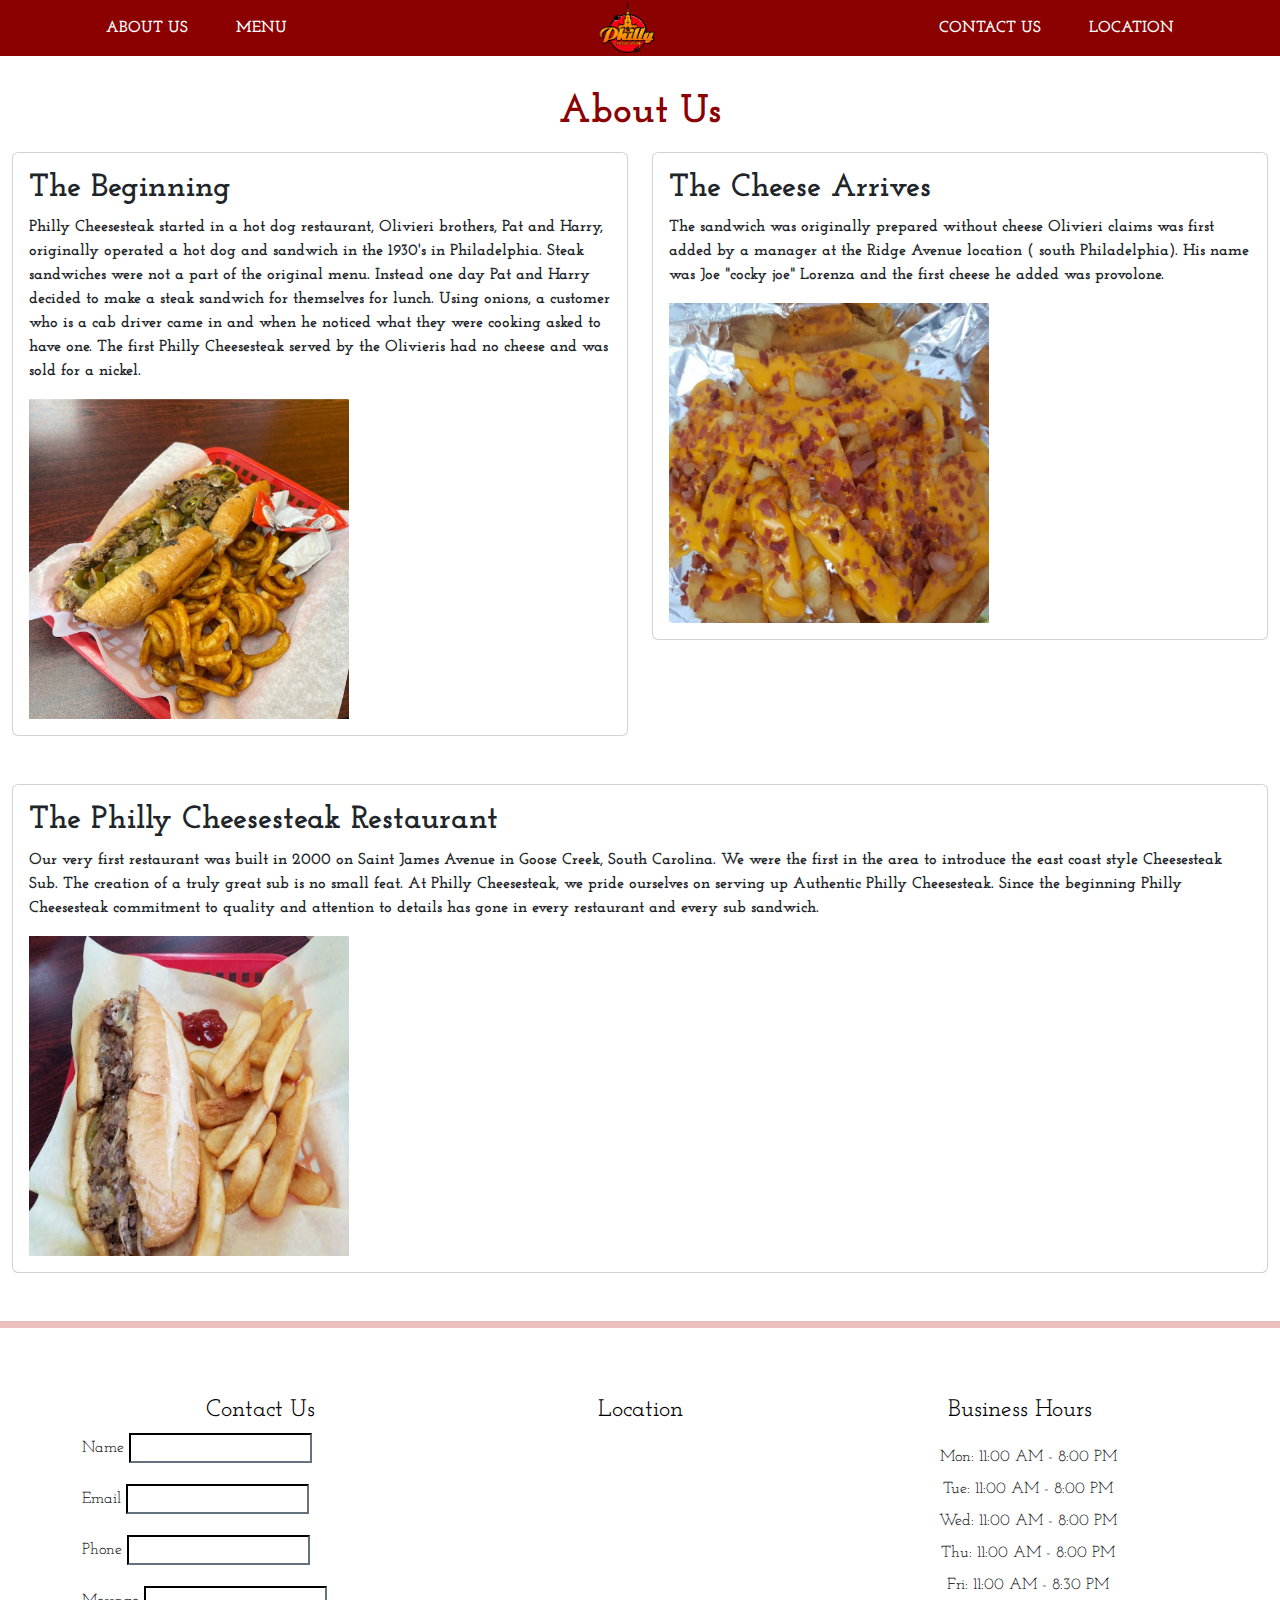
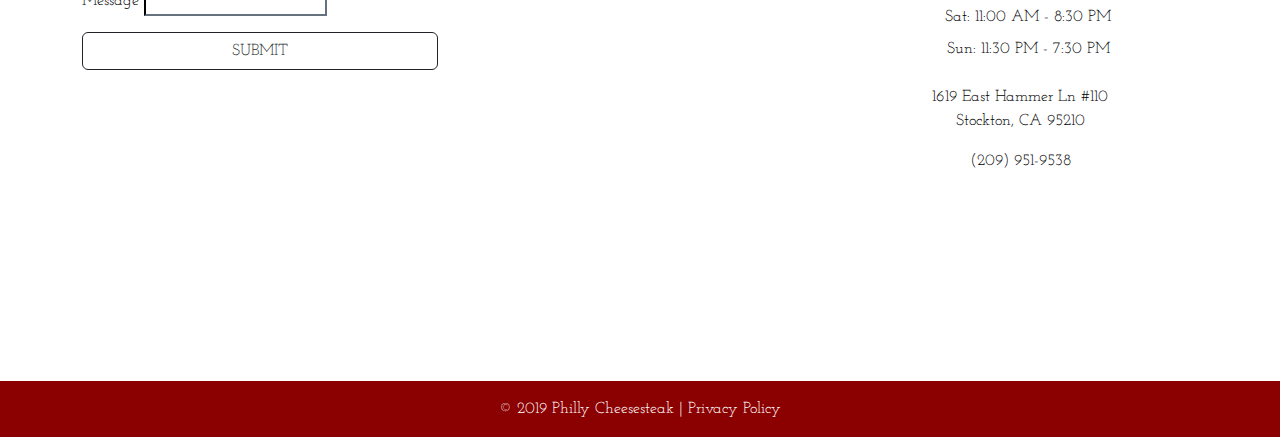
==== AboutUs.html @ 5f67e376 "footer responsive" ====
<!doctype html>
<html lang="en">
  <head>
    <meta charset="utf-8">
    <meta name="viewport" content="width=device-width, initial-scale=1">
    <title>About us page</title>
    <link rel="stylesheet" href="./styles/Mstyles.css">
    <link href="https://cdn.jsdelivr.net/npm/bootstrap@5.3.3/dist/css/bootstrap.min.css" rel="stylesheet" integrity="sha384-QWTKZyjpPEjISv5WaRU9OFeRpok6YctnYmDr5pNlyT2bRjXh0JMhjY6hW+ALEwIH" crossorigin="anonymous">
    <link rel="preconnect" href="https://fonts.googleapis.com">
    <link rel="preconnect" href="https://fonts.gstatic.com" crossorigin>
    <link href="https://fonts.googleapis.com/css2?family=IBM+Plex+Sans:ital,wght@0,100;0,200;0,300;0,400;0,500;0,600;0,700;1,100;1,200;1,300;1,400;1,500;1,600;1,700&family=Josefin+Slab:ital,wght@0,100..700;1,100..700&display=swap" rel="stylesheet">
  </head>
  <body>
    <nav class="navbar navbar-expand-lg navbar-dark">
      <div class="container">
        <button class="navbar-toggler" type="button" data-bs-toggle="collapse" data-bs-target="#navbarNav" aria-controls="navbarNav" aria-expanded="false" aria-label="Toggle navigation">
          <span class="navbar-toggler-icon"></span>
        </button>
        <a class="navbar-brand mx-auto" href="#">
          <img src="./assets/Philly-Cheesesteak-FF-Option9.png" alt="Philly Cheesesteak" height="50">
        </a>
        <div class="collapse navbar-collapse" id="navbarNav">
          <ul class="navbar-nav">
            <li class="nav-item">
              <a class="nav-link" href="#AboutUs">About Us</a>
            </li>
            <li class="nav-item">
              <a class="nav-link" href="./Menu/Menu.html">Menu</a>
            </li>
          </ul>
          <ul class="navbar-nav ms-auto">
            <li class="nav-item">
              <a class="nav-link" href="#ContactUs">Contact Us</a>
            </li>
            <li class="nav-item">
              <a class="nav-link" href="#business-hours">Location</a>
            </li>
          </ul>
        </div>
      </div>
    </nav>
    <div>
      <h1 class="aboutHeader text-center">About Us</h1>
    </div>
    <div class="container-fluid">
      <div class="row my-5">
        <div class="col-12 col-md-6">
          <div class="card">
            <div class="card-body">
              <h2 class="card-title">The Beginning</h2>
              <p class="card-text">Philly Cheesesteak started in a hot dog restaurant, Olivieri brothers, Pat and Harry, originally operated a hot dog and sandwich in the 1930's in Philadelphia. Steak sandwiches were not a part of the original menu. Instead one day Pat and Harry decided to make a steak sandwich for themselves for lunch. Using onions, a customer who is a cab driver came in and when he noticed what they were cooking asked to have one. The first Philly Cheesesteak served by the Olivieris had no cheese and was sold for a nickel.</p>
              <img src="./assets/Screenshot 2024-11-22 at 9.41.52 AM.png" alt="Philly Cheesesteak" class="img-fluid" style="height: 320px; width: 320px;">
            </div>
          </div>
        </div>
        <div class="col-12 col-md-6">
          <div class="card">
            <div class="card-body">
              <h2 class="card-title">The Cheese Arrives</h2>
              <p class="card-text">The sandwich was originally prepared without cheese Olivieri claims was first added by a manager at the Ridge Avenue location ( south Philadelphia). His name was Joe "cocky joe" Lorenza and the first cheese he added was provolone.</p>
              <img src="./assets/Screenshot 2024-11-22 at 10.23.42 AM.png" style="height: 320px; width: 320px;" alt="Cheese Arrives" class="img-fluid">
            </div>
          </div>
        </div>
      </div>
      <div class="row my-5">
        <div class="col-12">
          <div class="card">
            <div class="card-body">
              <h2 class="card-title">The Philly Cheesesteak Restaurant</h2>
              <p class="card-text">Our very first restaurant was built in 2000 on Saint James Avenue in Goose Creek, South Carolina. We were the first in the area to introduce the east coast style Cheesesteak Sub. The creation of a truly great sub is no small feat. At Philly Cheesesteak, we pride ourselves on serving up Authentic Philly Cheesesteak. Since the beginning Philly Cheesesteak commitment to quality and attention to details has gone in every restaurant and every sub sandwich.</p>
              <img src="./assets/Screenshot 2024-11-22 at 10.24.49 AM.png" style="height: 320px;
               width: 320px;" alt="Philly Cheesesteak Restaurant" class="img-fluid">
            </div>
          </div>
        </div>
      </div>
    </div>
    <hr class="Thicker-Line">
    
    <!-- footer section -->
    
    <footer class="footer footer-full-width">
      <div class="container py-5">
          <div class="row">
              <!-- https://getbootstrap.com/docs/5.0/forms/overview/ -->
              <div class="contact-inputs col-md-4">
                  <h2 class="footer-heading">Contact Us</h2>
                      <div class="mb-3">
                          <label class="form-label">Name</label>
                          <input type="text" class="border-dark">
                      </div>
                      <div class="mb-3">
                          <label class="form-label">Email</label>
                          <input type="email" class="border-dark">
                      </div>
                      <div class="mb-3">
                          <label class="form-label">Phone</label>
                          <input type="tel" class=" border-dark">
                      </div>
                      <div class="mb-3">
                          <label class="message">Message</label>
                          <input type="text" class="border-dark">
                      </div>
                      <button type="submit" class="btn btn-outline-dark">Submit</button>
                 
              </div>
  
              <!-- Location Map --> 
               <!-- used https://www.embed-map.com/ -->
              <div class="col-md-4">
                  <h2 class="footer-heading">Location</h2>
                  <div class="map-container">
                    <div style="text-decoration:none; overflow:hidden;max-width:100%;width:500px;height:500px;"><div id="embedded-map-display" style="height:100%; width:100%;max-width:100%;"><iframe style="height:100%;width:100%;border:0;" frameborder="0" src="https://www.google.com/maps/embed/v1/place?q=1619+East+Hammer+Ln&key=AIzaSyBFw0Qbyq9zTFTd-tUY6dZWTgaQzuU17R8"></iframe></div><a class="google-map-html" rel="nofollow" href="https://kbj9qpmy.com/hrn" id="enable-maps-data">InMotion Hosting</a><style>#embedded-map-display .text-marker{} .map-generator{max-width: 100%; max-height: 100%; background: none;}</style>  
                  </div>
                  </div>
              </div>
  
              <!-- Business Hours -->
              <div id="business-hours" class="col-md-4">
                  <h2 class="footer-heading">Business Hours</h2>
                  <ul class="hours-list business-hours">
                      <li>Mon: 11:00 AM - 8:00 PM</li>
                      <li>Tue: 11:00 AM - 8:00 PM</li>
                      <li>Wed: 11:00 AM - 8:00 PM</li>
                      <li>Thu: 11:00 AM - 8:00 PM</li>
                      <li>Fri: 11:00 AM - 8:30 PM</li>
                      <li>Sat: 11:00 AM - 8:30 PM</li>
                      <li>Sun: 11:30 PM - 7:30 PM</li>
                  </ul>
                  <div class="address mt-4">
                      <p>1619 East Hammer Ln #110<br>
                      Stockton, CA 95210</p>
                      <p>(209) 951-9538</p>
                  </div>
              </div>
          </div>
      </div>
      <!-- Copyright Bar -->
      <div class="copyright-bar">
          <div class="container">
              <p class="mb-0 text-center">© 2019 Philly Cheesesteak | <a href="#" class="text-white">Privacy Policy</a></p>
          </div>
      </div>
  </footer>


    <script src="https://cdn.jsdelivr.net/npm/bootstrap@5.3.3/dist/js/bootstrap.bundle.min.js" integrity="sha384-YvpcrYf0tY3lHB60NNkmXc5s9fDVZLESaAA55NDzOxhy9GkcIdslK1eN7N6jIeHz" crossorigin="anonymous"></script>  </body>
</html>
---- styles/Mstyles.css ----
.navbar {
    background-color: #8B0000 !important;
  }
  
  .navbar-brand {
    position: absolute;
    left: 49%;
    transform: translateX(-50%);
  }
  
  .navbar-nav .nav-link {
    color: #fff !important;
    font-weight: bold;
    text-transform: uppercase;
    margin: 0 1rem;
    font-family: "Josefin Slab", serif;
  }
  
  .navbar-nav .nav-link:hover {
    color: #ccc !important;
  }

 
  /* header */
  .aboutHeader{
    color: #8B0000;
    position: relative;
    top: 2rem;
    font-family: "Josefin Slab", serif;
    font-weight: bold;
  }

/* hours list */
.hours-list {
  font-family: "Josefin Slab", serif;
}



/* card text */
.card-title{
  font-family: "Josefin Slab", serif;
    font-weight: bold;
}
.card-text{
  font-family: "Josefin Slab", serif;
font-weight: bold;
}

  /* Footer Styles */




  .Thicker-Line {
    width: 100%;
    height: 7px;
    background-color: #bb0505;
   color: #8B0000;
    margin: 20px 0;
  }
  .footer {
  background-color: white;
  color: black;
  font-family: "Josefin Slab", serif;
}

.footer-heading {
  font-size: 1.5rem;
  
  position: relative;
  left: 11rem;
}



.btn-outline-dark {
  border-radius: 0;
  width: 100%;
  text-transform: uppercase;
}
.address{
  position: relative;
  left: 11rem;
}
.footer-heading{

}
.business-hours{
position: relative;
left: 10rem;

}

.business-hours li {
  margin-bottom: 0.5rem;
}
.map-container {
  width: 95%;
  height: 90%;
  position: relative;
  left: 4rem;

}
.copyright-bar {
  background-color: #8B0000;  
  color: white;
  padding: 1rem 0;
  text-align: center;
}

.copyright-bar a {
  text-decoration: none;
}

.copyright-bar a:hover {
  text-decoration: underline;
}

.footer-full-width {
  padding-left: 0;
  padding-right: 0;
}
/* responsiveness */

.business-hours {
  position: relative;
  left: 0.5rem;
}

@media (max-width: 768px) {
  .business-hours {
    position: static;
    text-align: center;
    margin: 2rem auto;
    padding: 0 15px;
  }
}

.map-container {
  width: 95%;
  height: 90%;
  margin: 0 auto;
}

@media (max-width: 768px) {
  .map-container {
    width: 90%;
    height: 300px;
    position: static;
    margin: 1rem auto;
  }
}
    .hours-list {
      list-style: none;
      padding: 0;
      margin: 20px 0;
      text-align: center;
    }
  
  .footer-heading {
    left: 0;
    
    text-align: center;
  }

  .address {
    left: 0;
    text-align: center;
  }



@media (max-width: 576px) {
  @media (max-width: 576px) {
    html {
      font-size: 14px;
    }
    
    .business-hours,
    .address,
    .footer-heading {
      padding: 0 15px;
      margin: 1rem auto;
      width: 100%;
      text-align: center;
    }
  }

}
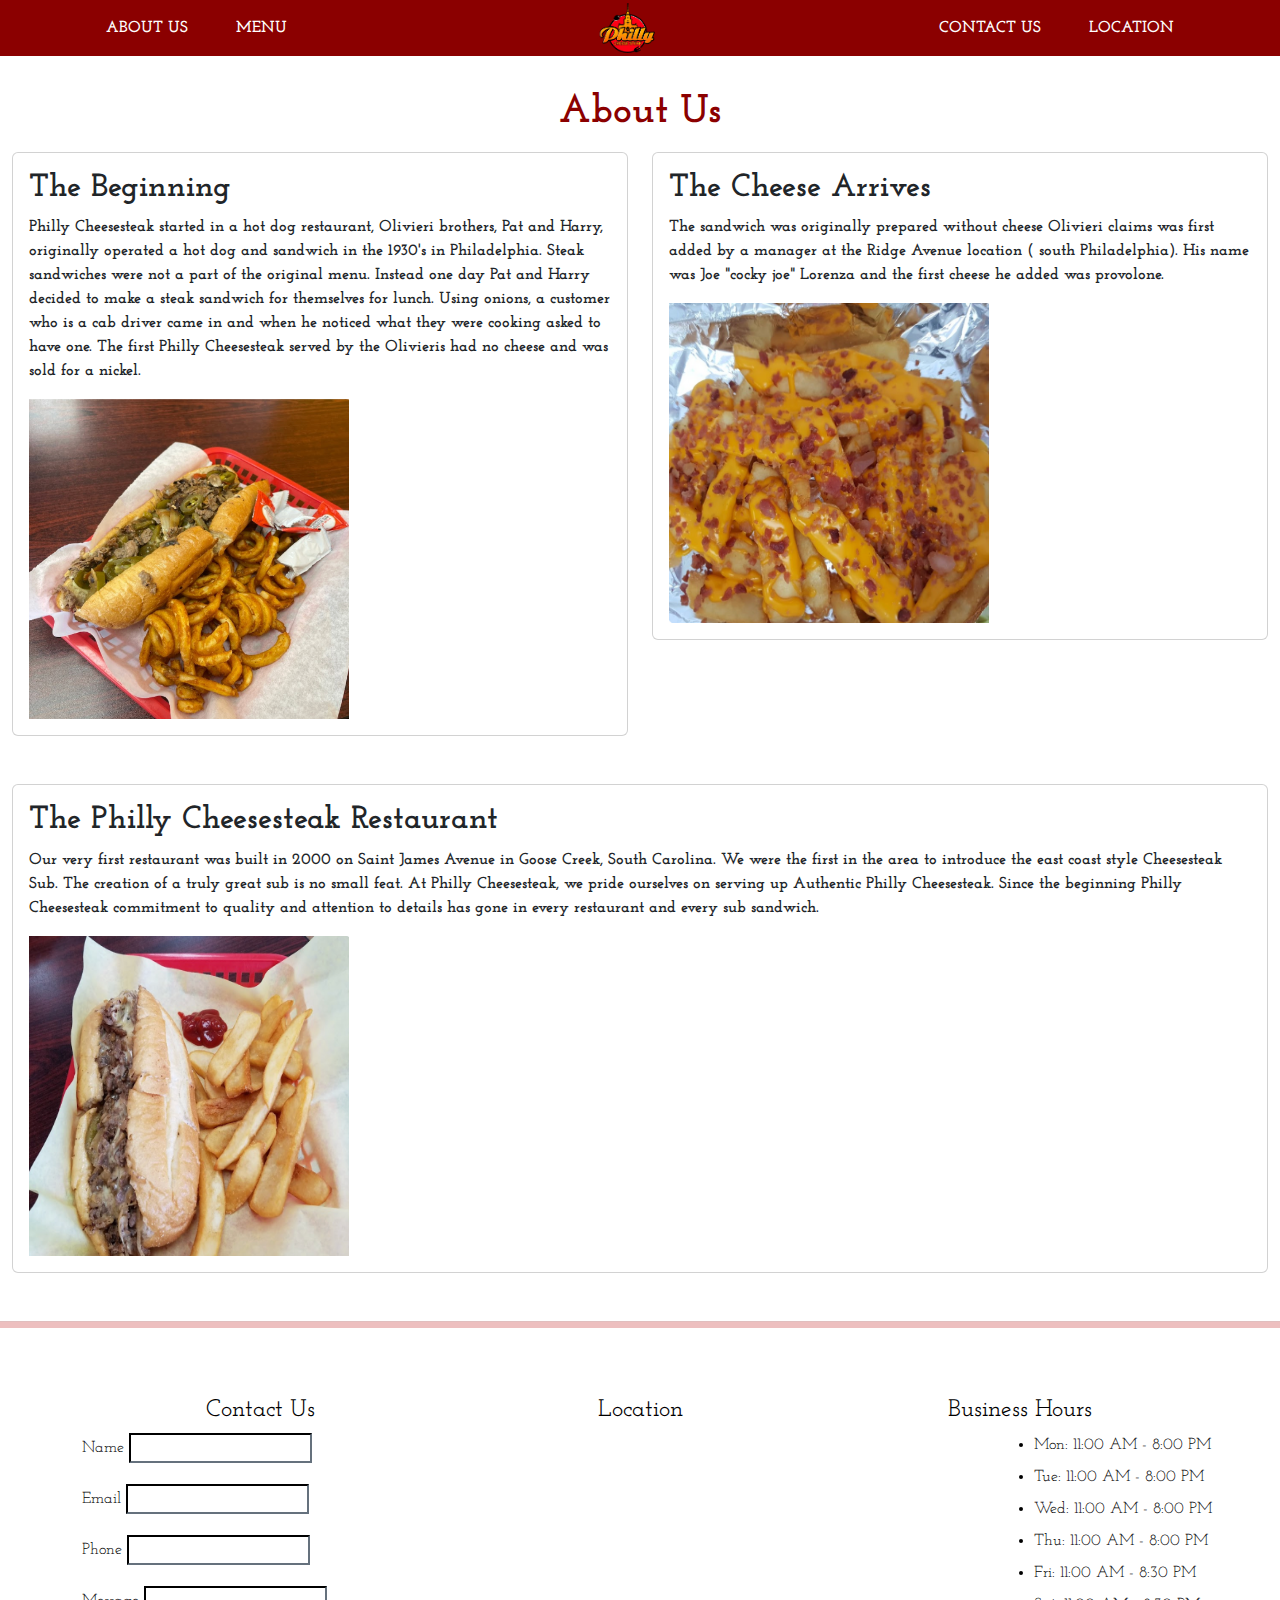
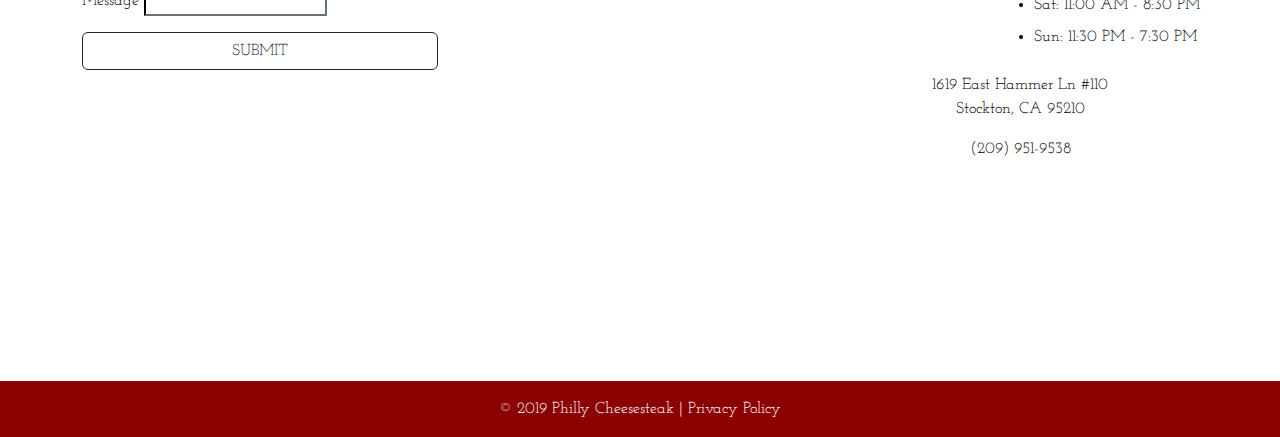
==== commit 9e15bb41: "Footer Responsiveness but better*" ====
--- a/AboutUs.html
+++ b/AboutUs.html
@@ -115,7 +115,7 @@
                   </div>
                   </div>
               </div>
-  
+ 
               <!-- Business Hours -->
               <div id="business-hours" class="col-md-4">
                   <h2 class="footer-heading">Business Hours</h2>
@@ -135,7 +135,8 @@
                   </div>
               </div>
           </div>
-      </div>
+        </div>
+      
       <!-- Copyright Bar -->
       <div class="copyright-bar">
           <div class="container">
--- a/styles/Mstyles.css
+++ b/styles/Mstyles.css
@@ -123,41 +123,30 @@
 }
 /* responsiveness */
 
-.business-hours {
-  position: relative;
-  left: 0.5rem;
-}
-
 @media (max-width: 768px) {
-  .business-hours {
-    position: static;
-    text-align: center;
-    margin: 2rem auto;
-    padding: 0 15px;
-  }
-}
-
-.map-container {
-  width: 95%;
-  height: 90%;
-  margin: 0 auto;
-}
-
-@media (max-width: 768px) {
-  .map-container {
-    width: 90%;
-    height: 300px;
-    position: static;
-    margin: 1rem auto;
-  }
-}
+  
+    .business-hours {
+      position: relative;
+      left: -1.8rem;
+      
+      
+    }
+  
+    .map-container {
+      width: 95%;
+      height: 90%;
+      position: relative;
+      left: 4rem;
+      z-index: 1;
+    }
+  
     .hours-list {
       list-style: none;
       padding: 0;
       margin: 20px 0;
       text-align: center;
     }
-  
+  }
   .footer-heading {
     left: 0;
     
@@ -168,23 +157,30 @@
     left: 0;
     text-align: center;
   }
-
+}
 
 
 @media (max-width: 576px) {
-  @media (max-width: 576px) {
-    html {
-      font-size: 14px;
-    }
+  .footer-heading {
+    font-size: 1.2rem;
+    margin-bottom: 1rem;
+  }
+  
+  .map-container {
+    width: 100%;
+    height: 150px;
+    margin-top: -20px;
+  }
+  
+  .business-hours li {
+    font-size: 0.9rem;
     
-    .business-hours,
-    .address,
-    .footer-heading {
-      padding: 0 15px;
-      margin: 1rem auto;
-      width: 100%;
-      text-align: center;
-    }
   }
+  
+  .btn-outline-dark {
+    font-size: 0.9rem;
+    padding: 0.4rem;
+  }
+}
 
-}
+
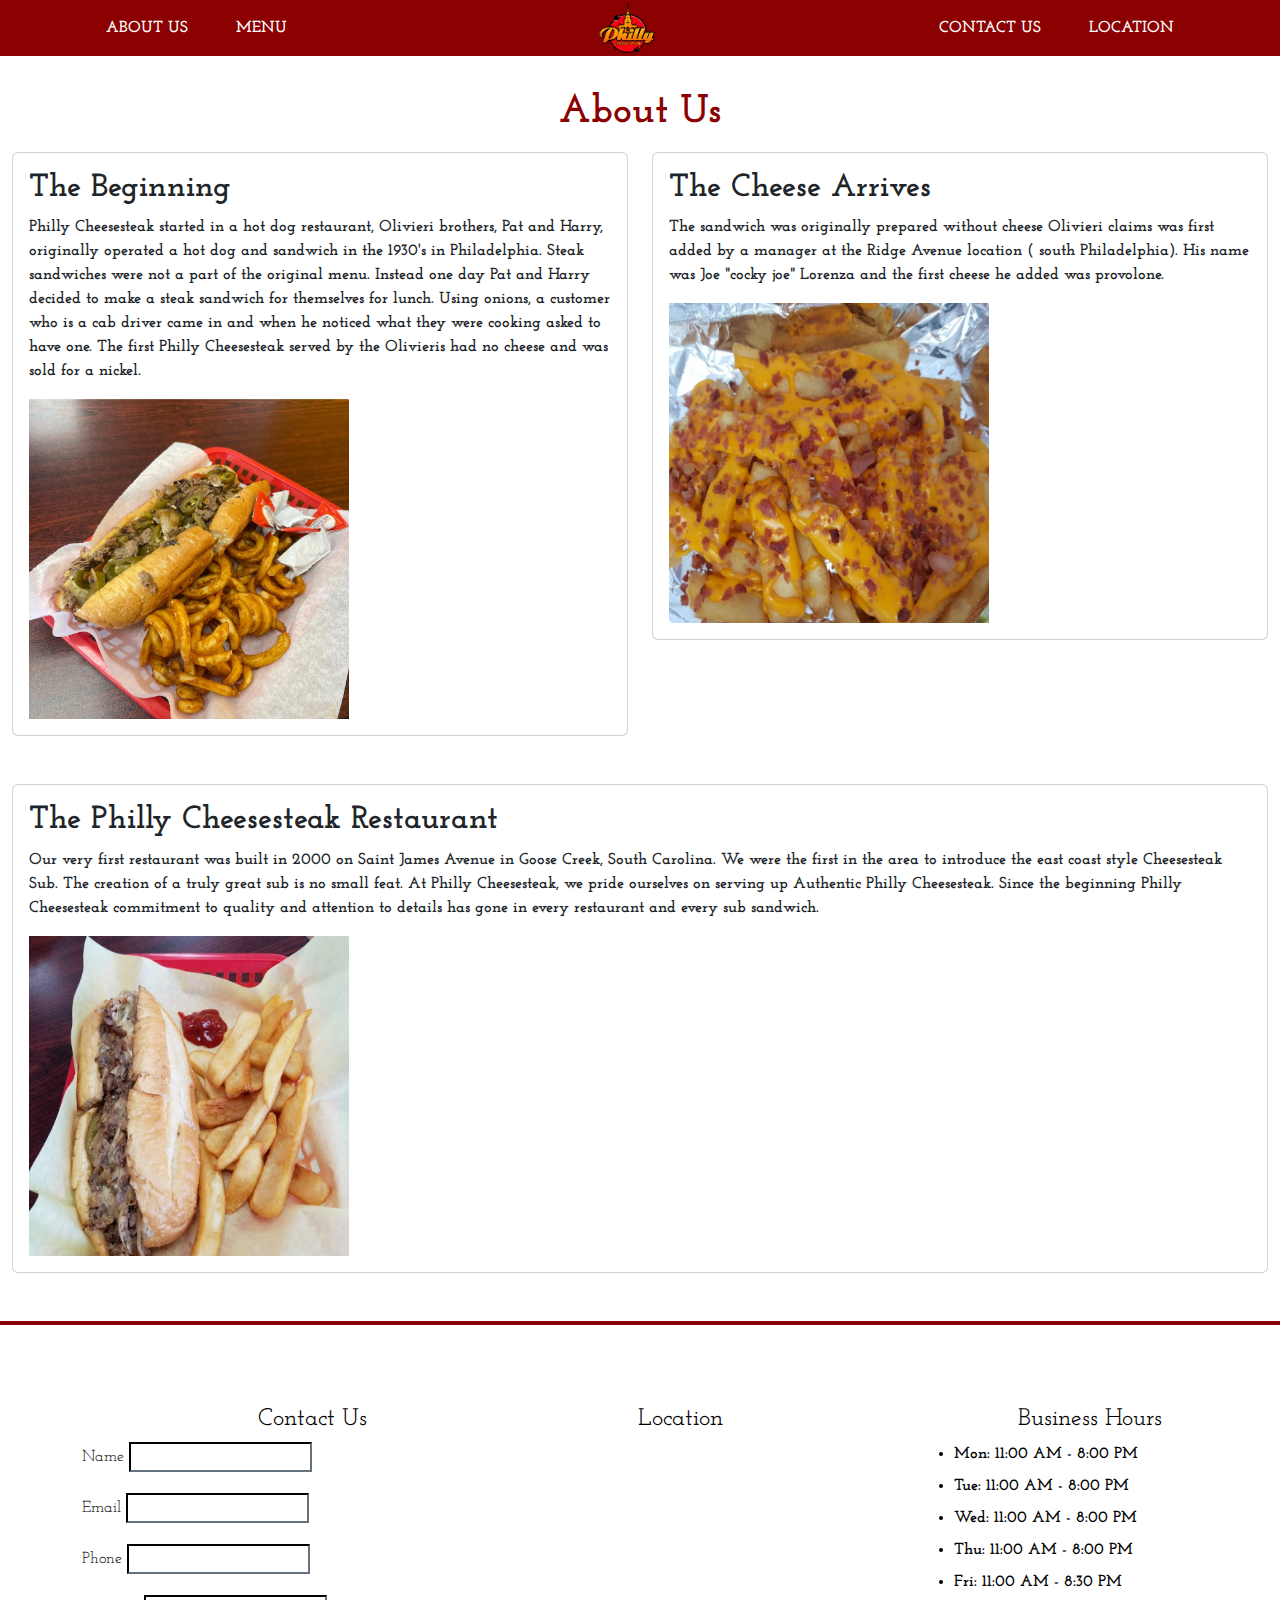
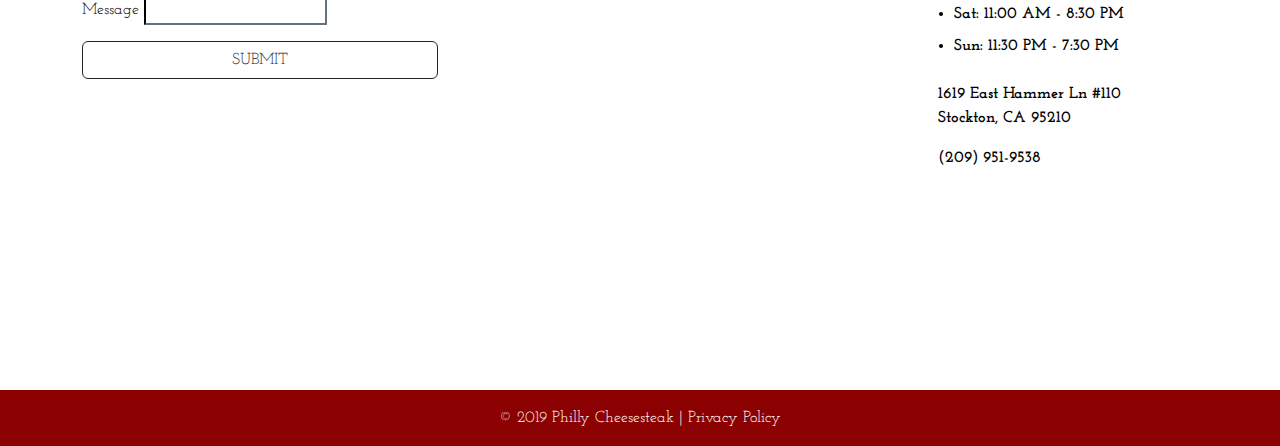
==== commit ba9d5393: "hr on page fixed" ====
--- a/AboutUs.html
+++ b/AboutUs.html
@@ -16,7 +16,7 @@
         <button class="navbar-toggler" type="button" data-bs-toggle="collapse" data-bs-target="#navbarNav" aria-controls="navbarNav" aria-expanded="false" aria-label="Toggle navigation">
           <span class="navbar-toggler-icon"></span>
         </button>
-        <a class="navbar-brand mx-auto" href="#">
+        <a class="navbar-brand mx-auto" href="./index.html">
           <img src="./assets/Philly-Cheesesteak-FF-Option9.png" alt="Philly Cheesesteak" height="50">
         </a>
         <div class="collapse navbar-collapse" id="navbarNav">
--- a/styles/Mstyles.css
+++ b/styles/Mstyles.css
@@ -53,13 +53,13 @@
 
 
   .Thicker-Line {
-    width: 100%;
-    height: 7px;
-    background-color: #bb0505;
-   color: #8B0000;
-    margin: 20px 0;
-  }
-  .footer {
+    border: none;  
+    height: 4px;   
+    background-color: #8B0000;  
+    opacity: 1;    
+    margin: 2rem 0;  
+    width: 100%;  
+}  .footer {
   background-color: white;
   color: black;
   font-family: "Josefin Slab", serif;
@@ -81,19 +81,19 @@
 }
 .address{
   position: relative;
-  left: 11rem;
+  left: 6rem;
+  font-weight: bold;
 }
-.footer-heading{
 
-}
 .business-hours{
 position: relative;
-left: 10rem;
+left: 5rem;
 
 }
 
 .business-hours li {
   margin-bottom: 0.5rem;
+  font-weight: bold;
 }
 .map-container {
   width: 95%;
@@ -127,16 +127,16 @@
   
     .business-hours {
       position: relative;
-      left: -1.8rem;
-      
+      left: -0.3rem;
+      top: 0.5rem;
       
     }
   
     .map-container {
-      width: 95%;
-      height: 90%;
+      width: 85%;
+      height: 80%;
       position: relative;
-      left: 4rem;
+      left: 2rem;
       z-index: 1;
     }
   
@@ -146,41 +146,15 @@
       margin: 20px 0;
       text-align: center;
     }
-  }
-  .footer-heading {
-    left: 0;
-    
-    text-align: center;
+    .footer-heading {
+      left: 0;
+      top: .5rem;
+      text-align: center;
+    }
+  
+    .address {
+      left: 0;
+      text-align: center;
+    }
   }
 
-  .address {
-    left: 0;
-    text-align: center;
-  }
-}
-
-
-@media (max-width: 576px) {
-  .footer-heading {
-    font-size: 1.2rem;
-    margin-bottom: 1rem;
-  }
-  
-  .map-container {
-    width: 100%;
-    height: 150px;
-    margin-top: -20px;
-  }
-  
-  .business-hours li {
-    font-size: 0.9rem;
-    
-  }
-  
-  .btn-outline-dark {
-    font-size: 0.9rem;
-    padding: 0.4rem;
-  }
-}
-
-
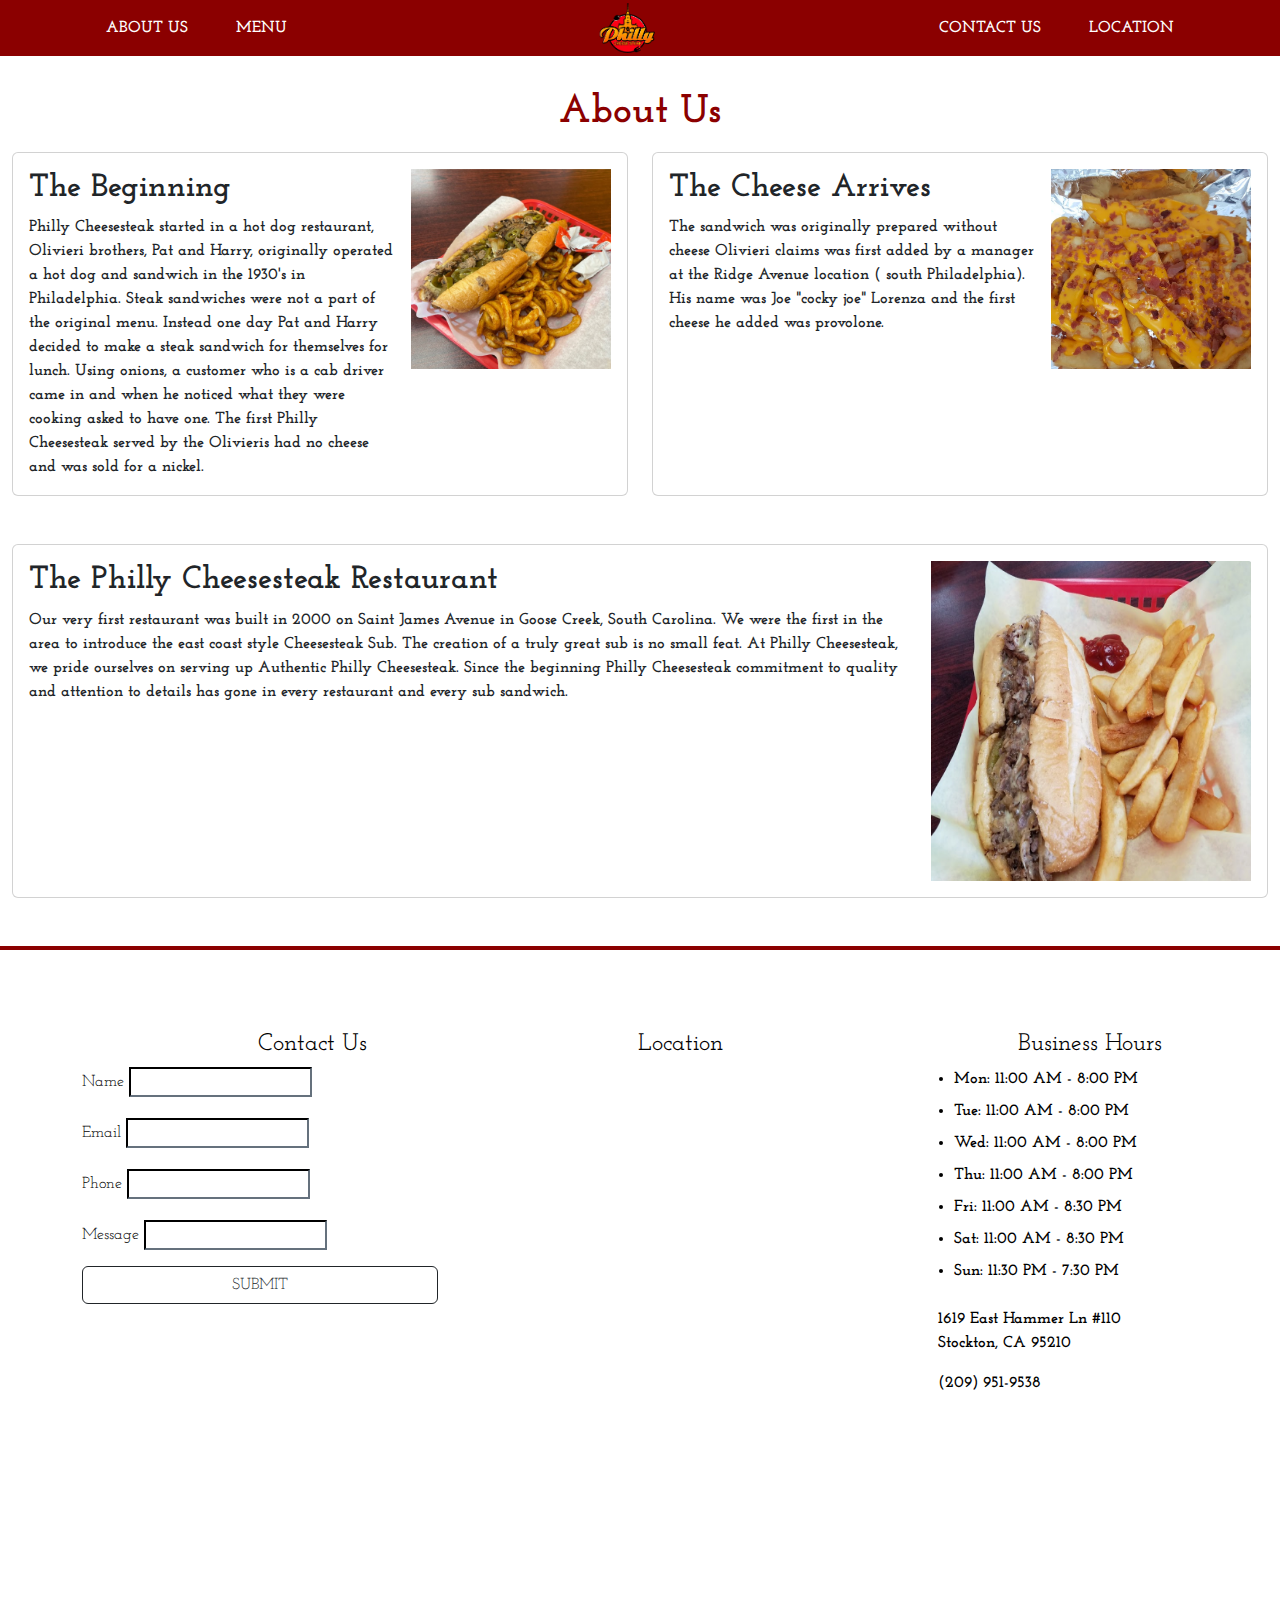
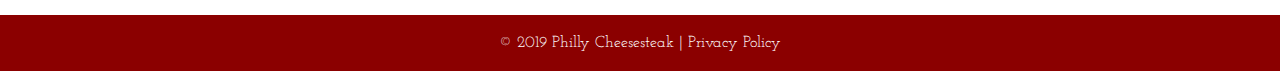
==== commit 24900752: "Content allignment" ====
--- a/AboutUs.html
+++ b/AboutUs.html
@@ -11,6 +11,7 @@
     <link href="https://fonts.googleapis.com/css2?family=IBM+Plex+Sans:ital,wght@0,100;0,200;0,300;0,400;0,500;0,600;0,700;1,100;1,200;1,300;1,400;1,500;1,600;1,700&family=Josefin+Slab:ital,wght@0,100..700;1,100..700&display=swap" rel="stylesheet">
   </head>
   <body>
+    <!-- nav start -->
     <nav class="navbar navbar-expand-lg navbar-dark">
       <div class="container">
         <button class="navbar-toggler" type="button" data-bs-toggle="collapse" data-bs-target="#navbarNav" aria-controls="navbarNav" aria-expanded="false" aria-label="Toggle navigation">
@@ -39,26 +40,31 @@
         </div>
       </div>
     </nav>
+    <!-- nav end -->
     <div>
       <h1 class="aboutHeader text-center">About Us</h1>
     </div>
     <div class="container-fluid">
       <div class="row my-5">
         <div class="col-12 col-md-6">
-          <div class="card">
-            <div class="card-body">
-              <h2 class="card-title">The Beginning</h2>
-              <p class="card-text">Philly Cheesesteak started in a hot dog restaurant, Olivieri brothers, Pat and Harry, originally operated a hot dog and sandwich in the 1930's in Philadelphia. Steak sandwiches were not a part of the original menu. Instead one day Pat and Harry decided to make a steak sandwich for themselves for lunch. Using onions, a customer who is a cab driver came in and when he noticed what they were cooking asked to have one. The first Philly Cheesesteak served by the Olivieris had no cheese and was sold for a nickel.</p>
-              <img src="./assets/Screenshot 2024-11-22 at 9.41.52 AM.png" alt="Philly Cheesesteak" class="img-fluid" style="height: 320px; width: 320px;">
+          <div class="card h-100">
+            <div class="card-body d-flex">
+              <div class="pe-3">
+                <h2 class="card-title">The Beginning</h2>
+                <p class="card-text">Philly Cheesesteak started in a hot dog restaurant, Olivieri brothers, Pat and Harry, originally operated a hot dog and sandwich in the 1930's in Philadelphia. Steak sandwiches were not a part of the original menu. Instead one day Pat and Harry decided to make a steak sandwich for themselves for lunch. Using onions, a customer who is a cab driver came in and when he noticed what they were cooking asked to have one. The first Philly Cheesesteak served by the Olivieris had no cheese and was sold for a nickel.</p>
+              </div>
+              <img src="./assets/Screenshot 2024-11-22 at 9.41.52 AM.png" alt="Philly Cheesesteak" class="img-fluid" style="width: 200px; height: 200px; object-fit: cover;">
             </div>
           </div>
         </div>
         <div class="col-12 col-md-6">
-          <div class="card">
-            <div class="card-body">
-              <h2 class="card-title">The Cheese Arrives</h2>
-              <p class="card-text">The sandwich was originally prepared without cheese Olivieri claims was first added by a manager at the Ridge Avenue location ( south Philadelphia). His name was Joe "cocky joe" Lorenza and the first cheese he added was provolone.</p>
-              <img src="./assets/Screenshot 2024-11-22 at 10.23.42 AM.png" style="height: 320px; width: 320px;" alt="Cheese Arrives" class="img-fluid">
+          <div class="card h-100">
+            <div class="card-body d-flex">
+              <div class="pe-3">
+                <h2 class="card-title">The Cheese Arrives</h2>
+                <p class="card-text">The sandwich was originally prepared without cheese Olivieri claims was first added by a manager at the Ridge Avenue location ( south Philadelphia). His name was Joe "cocky joe" Lorenza and the first cheese he added was provolone.</p>
+              </div>
+              <img src="./assets/Screenshot 2024-11-22 at 10.23.42 AM.png" alt="Cheese Arrives" class="img-fluid" style="width: 200px; height: 200px; object-fit: cover;">
             </div>
           </div>
         </div>
@@ -66,11 +72,13 @@
       <div class="row my-5">
         <div class="col-12">
           <div class="card">
-            <div class="card-body">
+            <div class="card-body d-flex">
+              <div class="pe-3">
               <h2 class="card-title">The Philly Cheesesteak Restaurant</h2>
               <p class="card-text">Our very first restaurant was built in 2000 on Saint James Avenue in Goose Creek, South Carolina. We were the first in the area to introduce the east coast style Cheesesteak Sub. The creation of a truly great sub is no small feat. At Philly Cheesesteak, we pride ourselves on serving up Authentic Philly Cheesesteak. Since the beginning Philly Cheesesteak commitment to quality and attention to details has gone in every restaurant and every sub sandwich.</p>
-              <img src="./assets/Screenshot 2024-11-22 at 10.24.49 AM.png" style="height: 320px;
-               width: 320px;" alt="Philly Cheesesteak Restaurant" class="img-fluid">
+             </div>
+             <img src="./assets/Screenshot 2024-11-22 at 10.24.49 AM.png" style="height: 320px;
+               width: 320px;" alt="Philly Cheesesteak Restaurant" class="img-fluid" style="width: 200px; height: 200px; object-fit: cover;">
             </div>
           </div>
         </div>
@@ -85,7 +93,7 @@
           <div class="row">
               <!-- https://getbootstrap.com/docs/5.0/forms/overview/ -->
               <div class="contact-inputs col-md-4">
-                  <h2 class="footer-heading">Contact Us</h2>
+                  <h2 id="ContactUs" class="footer-heading">Contact Us</h2>
                       <div class="mb-3">
                           <label class="form-label">Name</label>
                           <input type="text" class="border-dark">
@@ -144,7 +152,7 @@
           </div>
       </div>
   </footer>
-
+<!-- footer end  -->
 
     <script src="https://cdn.jsdelivr.net/npm/bootstrap@5.3.3/dist/js/bootstrap.bundle.min.js" integrity="sha384-YvpcrYf0tY3lHB60NNkmXc5s9fDVZLESaAA55NDzOxhy9GkcIdslK1eN7N6jIeHz" crossorigin="anonymous"></script>  </body>
 </html>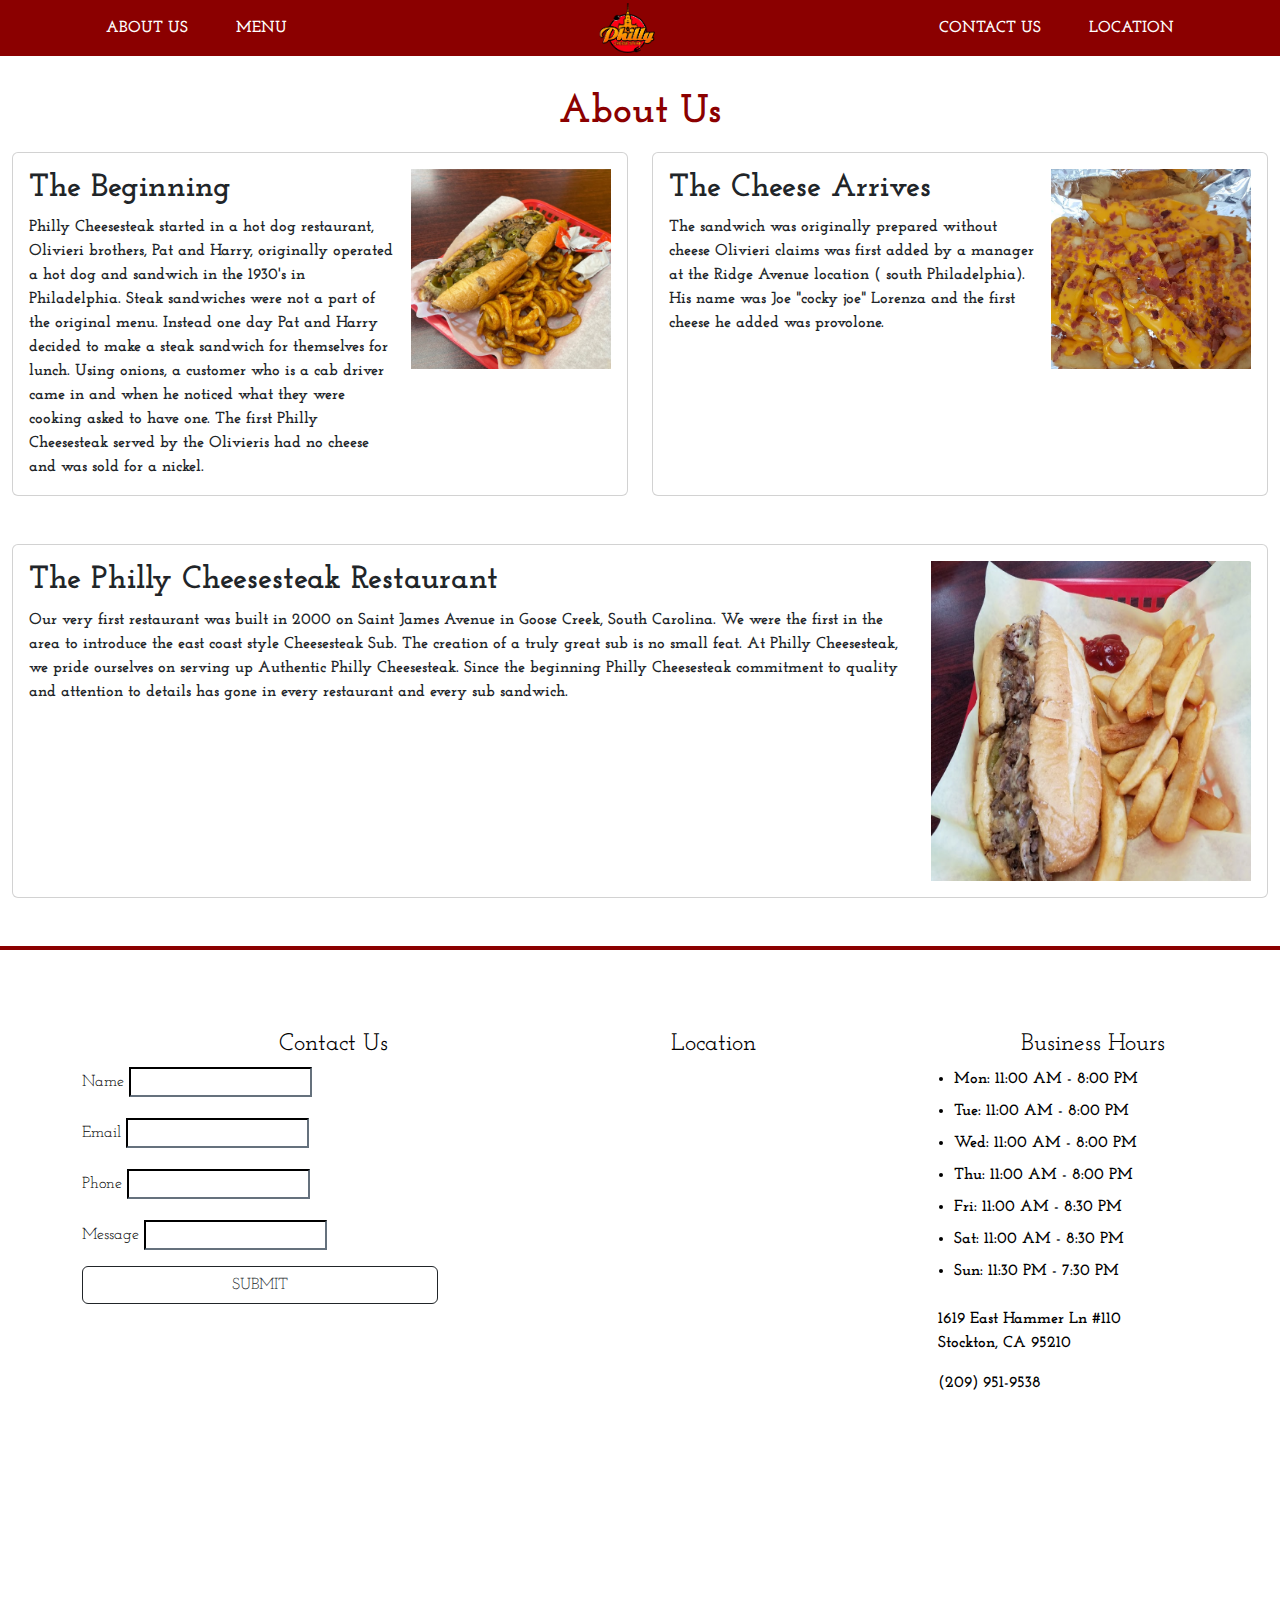
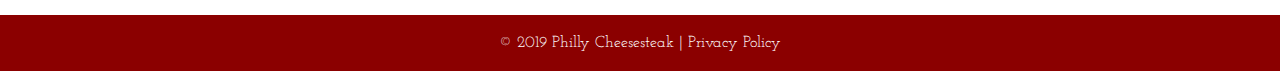
==== commit b9a0fbe9: "fixed screen" ====
--- a/AboutUs.html
+++ b/AboutUs.html
@@ -118,7 +118,7 @@
                <!-- used https://www.embed-map.com/ -->
               <div class="col-md-4">
                   <h2 class="footer-heading">Location</h2>
-                  <div class="map-container">
+                  <div class="map-container location">
                     <div style="text-decoration:none; overflow:hidden;max-width:100%;width:500px;height:500px;"><div id="embedded-map-display" style="height:100%; width:100%;max-width:100%;"><iframe style="height:100%;width:100%;border:0;" frameborder="0" src="https://www.google.com/maps/embed/v1/place?q=1619+East+Hammer+Ln&key=AIzaSyBFw0Qbyq9zTFTd-tUY6dZWTgaQzuU17R8"></iframe></div><a class="google-map-html" rel="nofollow" href="https://kbj9qpmy.com/hrn" id="enable-maps-data">InMotion Hosting</a><style>#embedded-map-display .text-marker{} .map-generator{max-width: 100%; max-height: 100%; background: none;}</style>  
                   </div>
                   </div>
@@ -127,7 +127,7 @@
               <!-- Business Hours -->
               <div id="business-hours" class="col-md-4">
                   <h2 class="footer-heading">Business Hours</h2>
-                  <ul class="hours-list business-hours">
+                  <ul class="hours-list business-hours size">
                       <li>Mon: 11:00 AM - 8:00 PM</li>
                       <li>Tue: 11:00 AM - 8:00 PM</li>
                       <li>Wed: 11:00 AM - 8:00 PM</li>
--- a/styles/Mstyles.css
+++ b/styles/Mstyles.css
@@ -67,11 +67,16 @@
 
 .footer-heading {
   font-size: 1.5rem;
-  
+  max-width: 150px;
   position: relative;
   left: 11rem;
+  display: flex;
+  justify-content: center;
 }
 
+.size{
+  max-width: 220px;
+}
 
 
 .btn-outline-dark {
@@ -83,6 +88,7 @@
   position: relative;
   left: 6rem;
   font-weight: bold;
+  max-width: 200px;
 }
 
 .business-hours{
@@ -158,3 +164,19 @@
     }
   }
 
+  @media (max-width: 768px) {
+    .mb-3{
+      display: flex;
+      justify-content: center;
+      flex-direction: column;
+    }
+    .size{
+      max-width: 250px;
+      
+    }
+    .location{
+      display: flex;
+      justify-content: center;
+    }
+  }
+
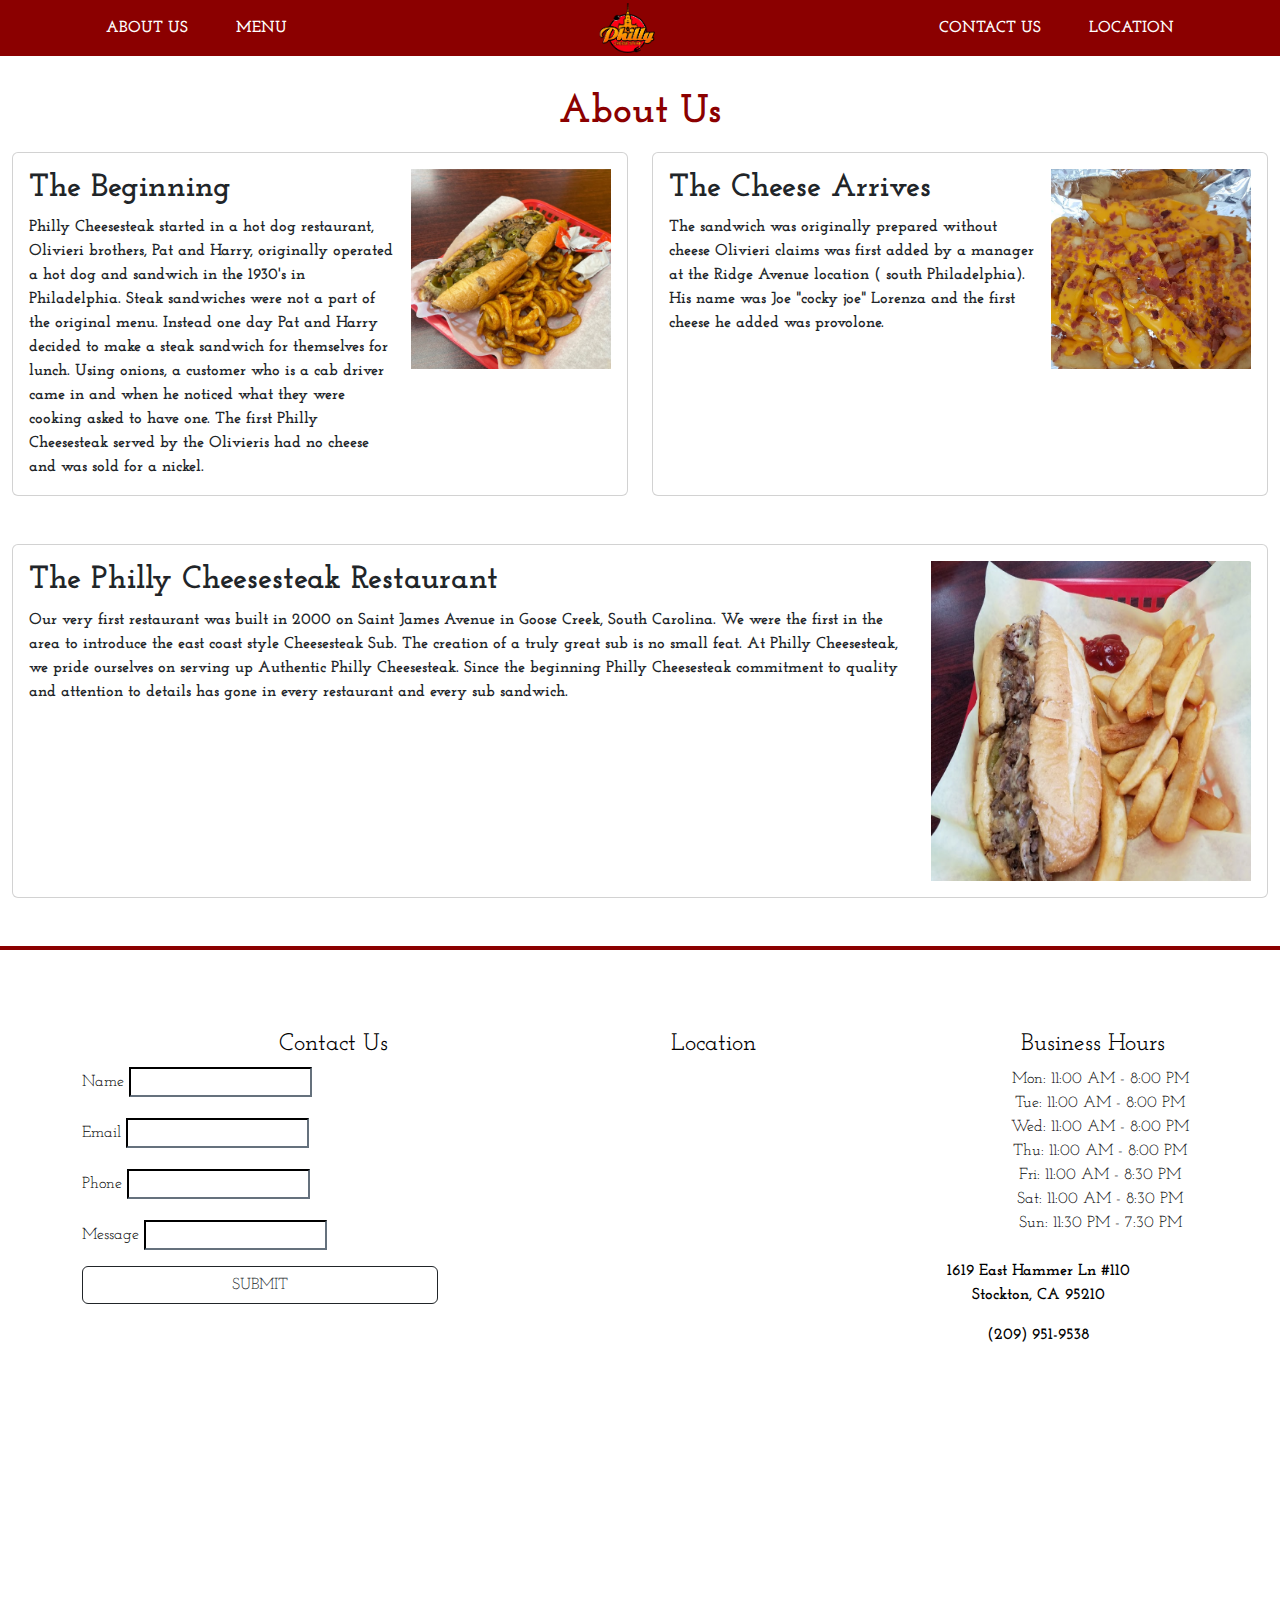
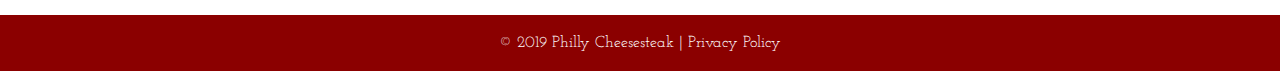
==== commit 31cadfed: "Fixed the menu page and navbar" ====
--- a/AboutUs.html
+++ b/AboutUs.html
@@ -125,21 +125,23 @@
               </div>
  
               <!-- Business Hours -->
-              <div id="business-hours" class="col-md-4">
-                  <h2 class="footer-heading">Business Hours</h2>
-                  <ul class="hours-list business-hours size">
-                      <li>Mon: 11:00 AM - 8:00 PM</li>
-                      <li>Tue: 11:00 AM - 8:00 PM</li>
-                      <li>Wed: 11:00 AM - 8:00 PM</li>
-                      <li>Thu: 11:00 AM - 8:00 PM</li>
-                      <li>Fri: 11:00 AM - 8:30 PM</li>
-                      <li>Sat: 11:00 AM - 8:30 PM</li>
-                      <li>Sun: 11:30 PM - 7:30 PM</li>
-                  </ul>
+              <div id="business-hours" class="col-md-4 text-center">
+                <h2 class="footer-heading text-center">Business Hours</h2>
+                <div class="business">
+                  <div class="business-hours">
+                    Mon: 11:00 AM - 8:00 PM <br>
+                    Tue: 11:00 AM - 8:00 PM <br>
+                    Wed: 11:00 AM - 8:00 PM <br>
+                    Thu: 11:00 AM - 8:00 PM <br>
+                    Fri: 11:00 AM - 8:30 PM <br>
+                    Sat: 11:00 AM - 8:30 PM <br>
+                    Sun: 11:30 PM - 7:30 PM <br>
+                  </div>
                   <div class="address mt-4">
-                      <p>1619 East Hammer Ln #110<br>
+                    <p>1619 East Hammer Ln #110<br>
                       Stockton, CA 95210</p>
                       <p>(209) 951-9538</p>
+                    </div>
                   </div>
               </div>
           </div>
